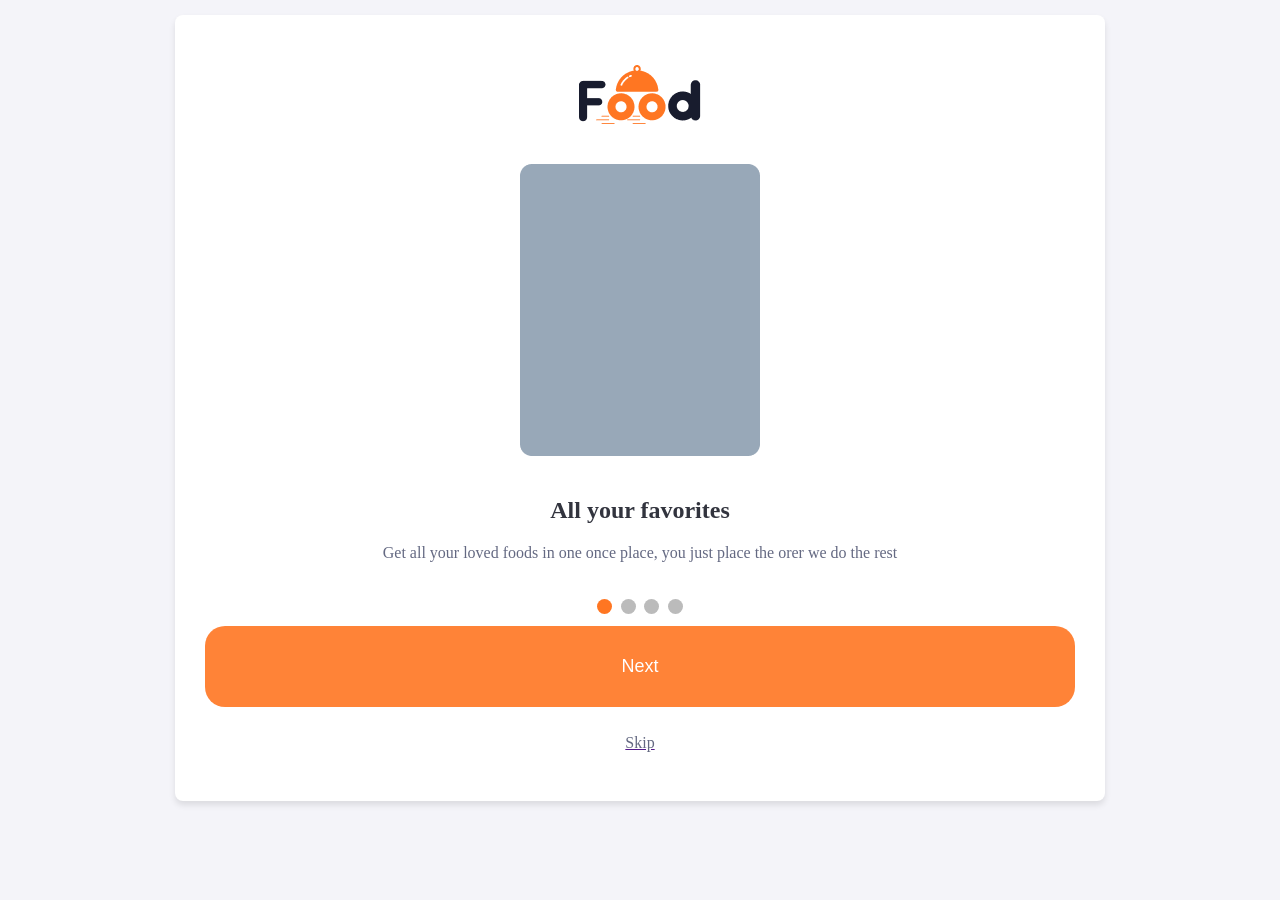
==== Frontend/index.html @ 8f500b44 "first commit" ====
<!DOCTYPE html>
<html lang="en">
<head>
  <meta charset="UTF-8">
  <meta name="viewport" content="width=device-width, initial-scale=1.0">
  <title>Rasko Food</title>
  <link rel="stylesheet" href="css/styles.css">
</head>
<body>
<div class="col-9 col-s-9">
    <div class="row">
      <div class="container">
         <div class="logo"><img src="assets/images/Logo.png" 
            style="padding: 20px;">
          </div>
                <div class="slideshow-container">

                    <div class="mySlides fade">
                        <div class="rectangle"><img src="assets/images/Rectangle.png" 
                            style="padding: 20px;"></div>
                            <h1>All your favorites</h1>
                            <p>Get all your loved foods in one once place,
                                you just place the orer we do the rest</p></div>

                                <div class="mySlides fade">
                                    <div class="rectangle"><img src="assets/images/Rectangle.png" 
                                        style="padding: 20px;"></div>
                                        <h1>Order from choosen chef</h1>
                                        <p>Get all your loved foods in one once place,
                                            you just place the orer we do the rest</p></div>

                                            <div class="mySlides fade">
                                                <div class="rectangle"><img src="assets/images/Rectangle.png" 
                                                    style="padding: 20px;"></div>
                                                    <h1>Free delivery offers</h1>
                                                    <p>Get all your loved foods in one once place,
                                                        you just place the orer we do the rest</p></div>
                                                        <div class="mySlides fade">
                                                            <div class="rectangle"><img src="assets/images/Rectangle.png" 
                                                                style="padding: 20px;"></div>
                                                                <h1>Free delivery offers</h1>
                                                                <p>Get all your loved foods in one once place,
                                                                    you just place the orer we do the rest</p></div>
                </div>
                <br>
                <div style="text-align:center">
  <span class="dot" onclick="currentSlide(1)"></span> 
  <span class="dot" onclick="currentSlide(2)"></span> 
  <span class="dot" onclick="currentSlide(3)"></span> 
  <span class="dot" onclick="currentSlide(4)"></span> 
</div>
<button onclick="plusSlides(1)">Next</button>
                        <center><a href=""><p>Skip</p></a></center>
      </div>
      </div>
    </div>
    <script src="js/slider.js">
    </script>
</body>
</html>
---- Frontend/css/styles.css ----
* {
    box-sizing: border-box;
  }
  .row::after {
    content: "";
    clear: both;
    display: table;
  }
  
  [class*="col-"] {
    padding: 15px;
  }
body {
    font-family: Arial, sans-serif;
    margin: 0;
    padding: 0;
    display: flex;
    justify-content: center;
    align-items: center;
    background-color: #f4f4f9;
}

.container {
    text-align: center;
    background: #fff;
    padding: 30px;
    border-radius: 8px;
    box-shadow: 0 4px 6px rgba(0, 0, 0, 0.1);
  }
  /* Clear floats */
.container::after {
    content: "";
    clear: both;
    display: table;
  }

/* Logo */
.logo {
    display: flex;
    flex-direction: column;
    align-self: center;
    background-size: cover;
    background-repeat: no-repeat;
    align-items: center;
    justify-content: center;
    max-width: 100%;
    height: auto;
    object-fit: cover;
}

h1 {
    font-family: 'Sen';
font-style: normal;
font-weight: 800;
font-size: 24px;
line-height: 29px;
/* identical to box height */
text-align: center;
color: #32343E;
}
p {
    font-family: 'Sen';
font-style: normal;
font-weight: 400;
font-size: 16px;
line-height: 24px;
/* or 150% */
text-align: center;
color: #646982;
}

h3 {
  font-family: 'Sen';
  font-style: normal;
  font-weight: 400;
  font-size: 15px;
  line-height: 16px;
  padding: 5px;
  /* identical to box height */
  text-align: left;
  text-transform: uppercase;
  color: #32343E;
}

button {
    background-color: #FF7622;
    border-radius: 20px;
    font-size: 18px;
    color: white;
    padding: 30px 27px;
    margin: 8px 0;
    border: none;
    cursor: pointer;
    width: 100%;
    opacity: 0.9;
  }
  
  button:hover {
    background-color: #FF7622;
    opacity:1;
  }

  /* Slideshow container */
.slideshow-container {
    max-width: 1000px;
    position: relative;
    margin: auto;
  }
  
  /* Next & previous buttons */
  .prev, .next {
    cursor: pointer;
    position: absolute;
    top: 50%;
    width: auto;
    padding: 16px;
    margin-top: -22px;
    color: white;
    font-weight: bold;
    font-size: 18px;
    transition: 0.6s ease;
    border-radius: 0 3px 3px 0;
    user-select: none;
  }
  
  /* Position the "next button" to the right */
  .next {
    right: 0;
    border-radius: 3px 0 0 3px;
  }
  
  /* On hover, add a black background color with a little bit see-through */
  .prev:hover, .next:hover {
    background-color: rgba(0,0,0,0.8);
  }
  
  /* The dots/bullets/indicators */
  .dot {
    cursor: pointer;
    height: 15px;
    width: 15px;
    margin: 0 2px;
    background-color: #bbb;
    border-radius: 50%;
    display: inline-block;
    transition: background-color 0.6s ease;
  }
  
  .active, .dot:hover {
    background-color: #FF7622;
  }
  
  /* Fading animation */
  .fade {
    animation-name: fade;
    animation-duration: 1.5s;
  }

  .hero {
    display: flex;
    flex-direction: column;
    background-image: url("Bgasset.png");
    align-self: center;
    background-size: cover;
    background-repeat: no-repeat;
    align-items: center;
    justify-content: center;
    background-color: #232339;
    max-width: 100%;
    height: 449px;;
    object-fit: cover;
    border-radius: 8px;
}
.text {
  font-family: 'Sen';
  font-style: normal;
  font-weight: bold;
  text-align: center;
  font-size: 30px;
  line-height: 36px;
  /* identical to box height */
  color: #FFFFFF;
    
}

/* Full-width inputs */
input[type=text], input[type=password] {
  width: 100%;
  padding: 12px;
  margin-top: 6px;
  margin-bottom: 16px;
  display: inline-block;
  height: 70px;
  box-sizing: border-box;
  border: 3px grey;
  background-color: whitesmoke;
  border-radius: 8px;
}
  
  @keyframes fade {
    from {opacity: .4} 
    to {opacity: 1}
  }
  
  /* On smaller screens, decrease text size */
  @media only screen and (max-width: 300px) {
    .prev, .next,.text {font-size: 11px}
  }


/* For mobile phones: */
[class*="col-"] {
    width: 100%;
  }
  
  @media only screen and (min-width: 600px) {
    /* For tablets: */
    .col-s-1 {width: 8.33%;}
    .col-s-2 {width: 16.66%;}
    .col-s-3 {width: 25%;}
    .col-s-4 {width: 33.33%;}
    .col-s-5 {width: 41.66%;}
    .col-s-6 {width: 50%;}
    .col-s-7 {width: 58.33%;}
    .col-s-8 {width: 66.66%;}
    .col-s-9 {width: 75%;}
    .col-s-10 {width: 83.33%;}
    .col-s-11 {width: 91.66%;}
    .col-s-12 {width: 100%;}
    
  }
  @media only screen and (min-width: 768px) {
    /* For desktop: */
    .col-1 {width: 8.33%;}
    .col-2 {width: 16.66%;}
    .col-3 {width: 25%;}
    .col-4 {width: 33.33%;}
    .col-5 {width: 41.66%;}
    .col-6 {width: 50%;}
    .col-7 {width: 58.33%;}
    .col-8 {width: 66.66%;}
    .col-9 {width: 75%;}
    .col-10 {width: 83.33%;}
    .col-11 {width: 91.66%;}
    .col-12 {width: 100%;}
  }
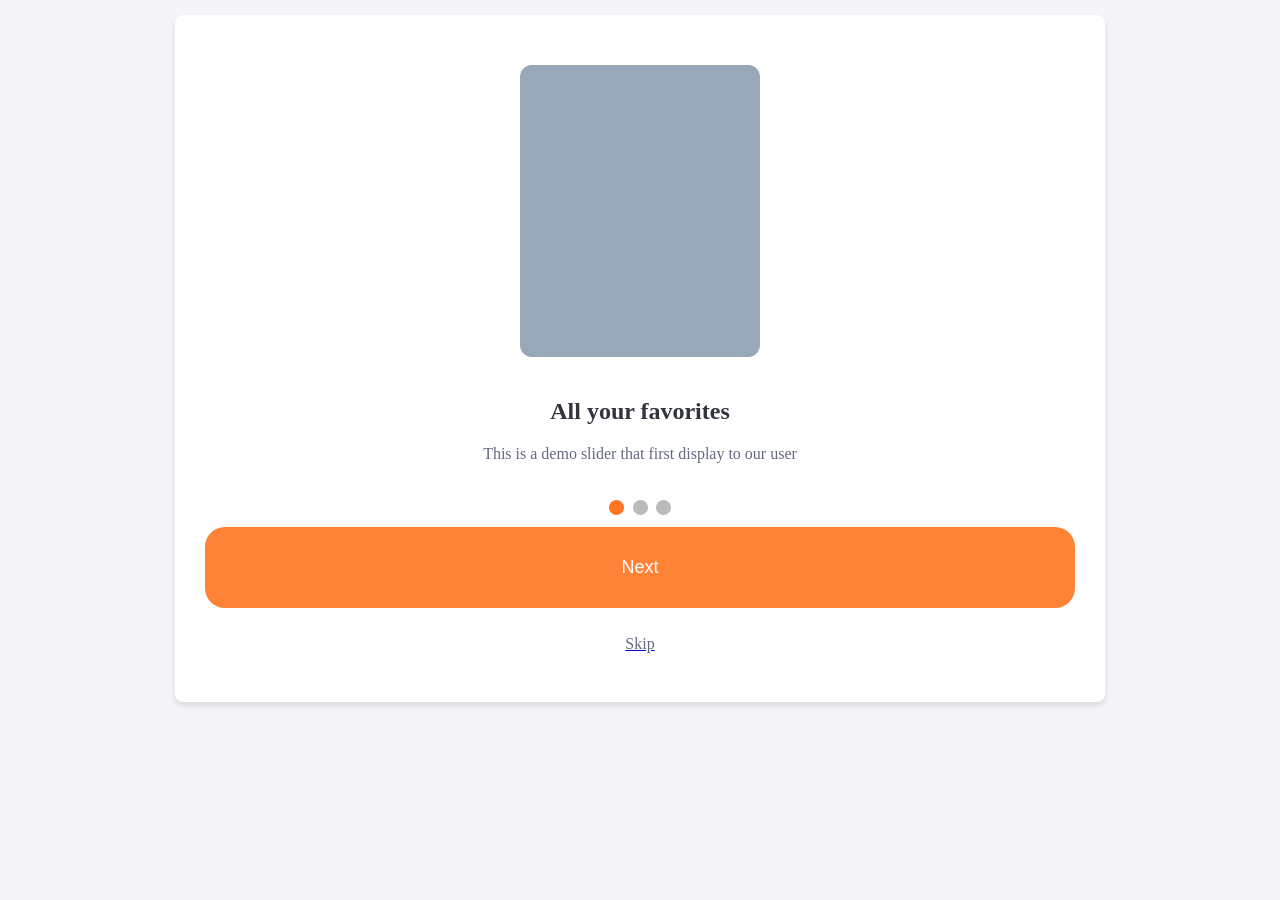
==== commit e262281f: "Update index.html" ====
--- a/Frontend/index.html
+++ b/Frontend/index.html
@@ -3,58 +3,47 @@
 <head>
   <meta charset="UTF-8">
   <meta name="viewport" content="width=device-width, initial-scale=1.0">
-  <title>Rasko Food</title>
+  <title>TaskMaster</title>
   <link rel="stylesheet" href="css/styles.css">
 </head>
 <body>
 <div class="col-9 col-s-9">
     <div class="row">
       <div class="container">
-         <div class="logo"><img src="assets/images/Logo.png" 
-            style="padding: 20px;">
-          </div>
+         
                 <div class="slideshow-container">
 
                     <div class="mySlides fade">
                         <div class="rectangle"><img src="assets/images/Rectangle.png" 
                             style="padding: 20px;"></div>
                             <h1>All your favorites</h1>
-                            <p>Get all your loved foods in one once place,
-                                you just place the orer we do the rest</p></div>
+                            <p>This is a demo slider that first display to our user</p></div>
 
                                 <div class="mySlides fade">
                                     <div class="rectangle"><img src="assets/images/Rectangle.png" 
                                         style="padding: 20px;"></div>
-                                        <h1>Order from choosen chef</h1>
-                                        <p>Get all your loved foods in one once place,
-                                            you just place the orer we do the rest</p></div>
+                                        <h1>Create your task</h1>
+                                        <p>organize anf arrange your tasks according to time and day</p></div>
 
-                                            <div class="mySlides fade">
-                                                <div class="rectangle"><img src="assets/images/Rectangle.png" 
-                                                    style="padding: 20px;"></div>
-                                                    <h1>Free delivery offers</h1>
-                                                    <p>Get all your loved foods in one once place,
-                                                        you just place the orer we do the rest</p></div>
+                                            
                                                         <div class="mySlides fade">
                                                             <div class="rectangle"><img src="assets/images/Rectangle.png" 
                                                                 style="padding: 20px;"></div>
-                                                                <h1>Free delivery offers</h1>
-                                                                <p>Get all your loved foods in one once place,
-                                                                    you just place the orer we do the rest</p></div>
+                                                                <h1>Customer feedback</h1>
+                                                                <p>i hope you will like our service and continue patronizing us</p></div>
                 </div>
                 <br>
                 <div style="text-align:center">
   <span class="dot" onclick="currentSlide(1)"></span> 
   <span class="dot" onclick="currentSlide(2)"></span> 
   <span class="dot" onclick="currentSlide(3)"></span> 
-  <span class="dot" onclick="currentSlide(4)"></span> 
 </div>
 <button onclick="plusSlides(1)">Next</button>
-                        <center><a href=""><p>Skip</p></a></center>
+                        <center><a href="signin.html"><p>Skip</p></a></center>
       </div>
       </div>
     </div>
     <script src="js/slider.js">
     </script>
 </body>
-</html>+</html>
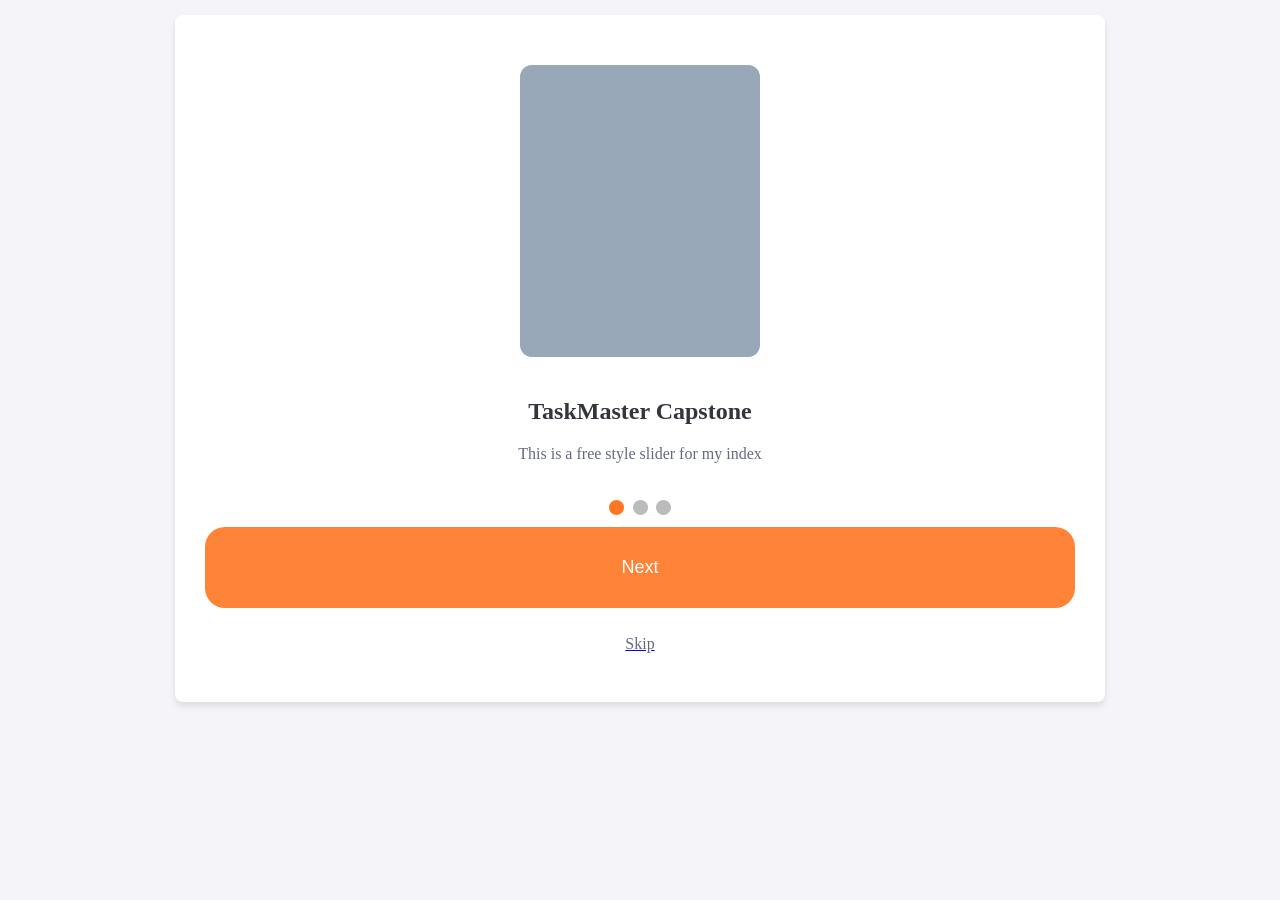
==== commit b5d8a1de: "Add files via upload" ====
--- a/Frontend/index.html
+++ b/Frontend/index.html
@@ -16,21 +16,21 @@
                     <div class="mySlides fade">
                         <div class="rectangle"><img src="assets/images/Rectangle.png" 
                             style="padding: 20px;"></div>
-                            <h1>All your favorites</h1>
-                            <p>This is a demo slider that first display to our user</p></div>
+                            <h1>TaskMaster Capstone</h1>
+                            <p>This is a free style slider for my index</p></div>
 
                                 <div class="mySlides fade">
                                     <div class="rectangle"><img src="assets/images/Rectangle.png" 
                                         style="padding: 20px;"></div>
                                         <h1>Create your task</h1>
-                                        <p>organize anf arrange your tasks according to time and day</p></div>
+                                        <p>organize and arrange your tasks according to time and day</p></div>
 
                                             
                                                         <div class="mySlides fade">
                                                             <div class="rectangle"><img src="assets/images/Rectangle.png" 
                                                                 style="padding: 20px;"></div>
                                                                 <h1>Customer feedback</h1>
-                                                                <p>i hope you will like our service and continue patronizing us</p></div>
+                                                                <p>i hope you will like our service and continue to patronizing us</p></div>
                 </div>
                 <br>
                 <div style="text-align:center">
@@ -46,4 +46,4 @@
     <script src="js/slider.js">
     </script>
 </body>
-</html>
+</html>
